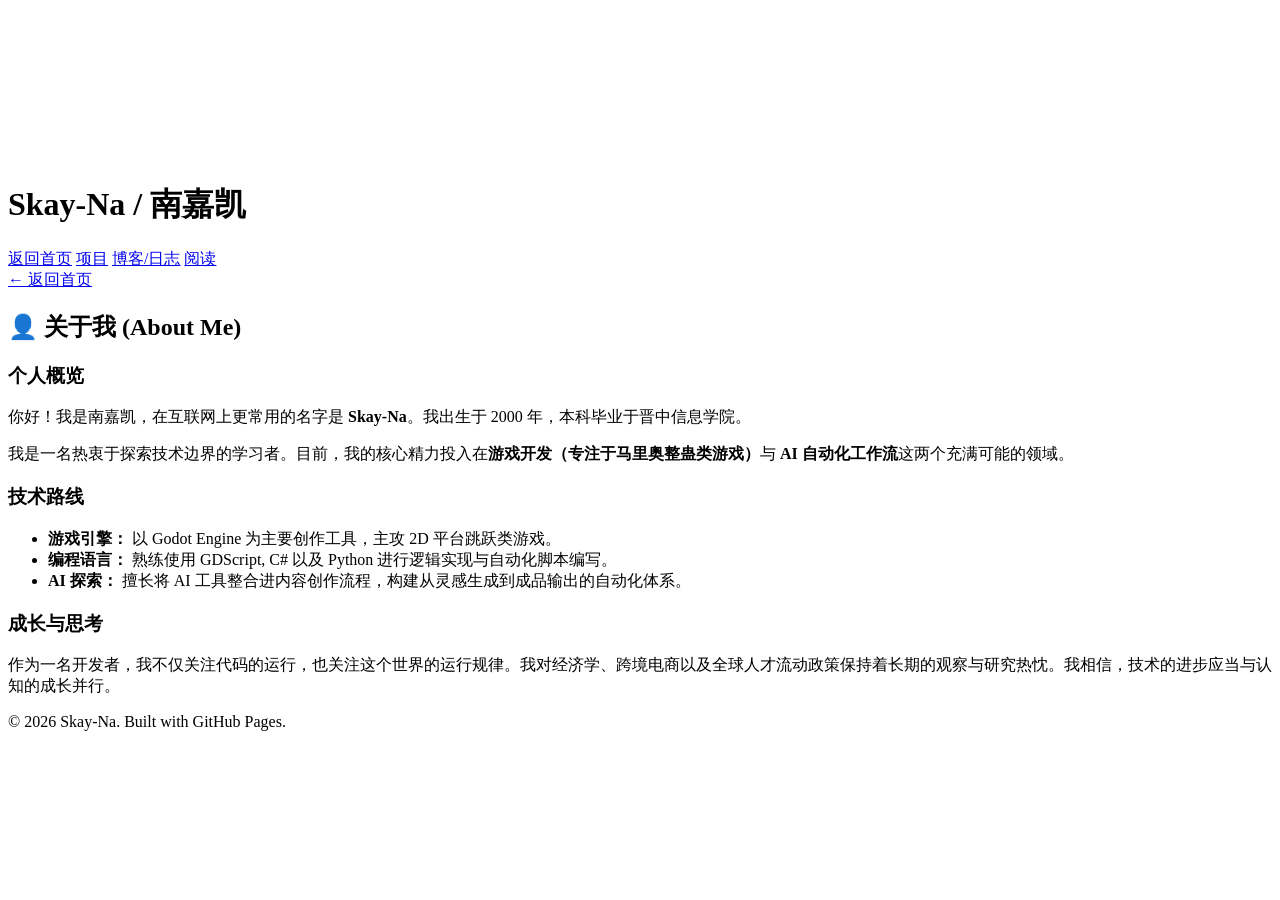
==== about.html @ 330a91b0 "Add files via upload" ====
<!DOCTYPE html>
<html lang="zh-CN">

<head>
    <meta charset="UTF-8">
    <meta name="viewport" content="width=device-width, initial-scale=1.0">
    <title>关于我 - Skay-Na</title>
    <link rel="stylesheet" href="css/style.css">
</head>

<body>
    <canvas id="bg-canvas"></canvas>

    <header>
        <h1>Skay-Na / 南嘉凯</h1>
        <nav>
            <a href="index.html">返回首页</a>
            <a href="projects.html">项目</a>
            <a href="blog.html">博客/日志</a>
            <a href="reading.html">阅读</a>
        </nav>
    </header>

    <div class="container">
        <a href="index.html" class="back-link">← 返回首页</a>
        <h2>👤 关于我 (About Me)</h2>
        <div class="card">
            <h3>个人概览</h3>
            <p>你好！我是南嘉凯，在互联网上更常用的名字是 <strong>Skay-Na</strong>。我出生于 2000 年，本科毕业于晋中信息学院。</p>
            <p>我是一名热衷于探索技术边界的学习者。目前，我的核心精力投入在<strong>游戏开发（专注于马里奥整蛊类游戏）</strong>与 <strong>AI 自动化工作流</strong>这两个充满可能的领域。</p>
        </div>

        <div class="card">
            <h3>技术路线</h3>
            <ul>
                <li><strong>游戏引擎：</strong> 以 Godot Engine 为主要创作工具，主攻 2D 平台跳跃类游戏。</li>
                <li><strong>编程语言：</strong> 熟练使用 GDScript, C# 以及 Python 进行逻辑实现与自动化脚本编写。</li>
                <li><strong>AI 探索：</strong> 擅长将 AI 工具整合进内容创作流程，构建从灵感生成到成品输出的自动化体系。</li>
            </ul>
        </div>

        <div class="card">
            <h3>成长与思考</h3>
            <p>作为一名开发者，我不仅关注代码的运行，也关注这个世界的运行规律。我对经济学、跨境电商以及全球人才流动政策保持着长期的观察与研究热忱。我相信，技术的进步应当与认知的成长并行。</p>
        </div>
    </div>

    <footer>
        <p>© 2026 Skay-Na. Built with GitHub Pages.</p>
    </footer>

    <script src="js/background.js"></script>
</body>
</html>
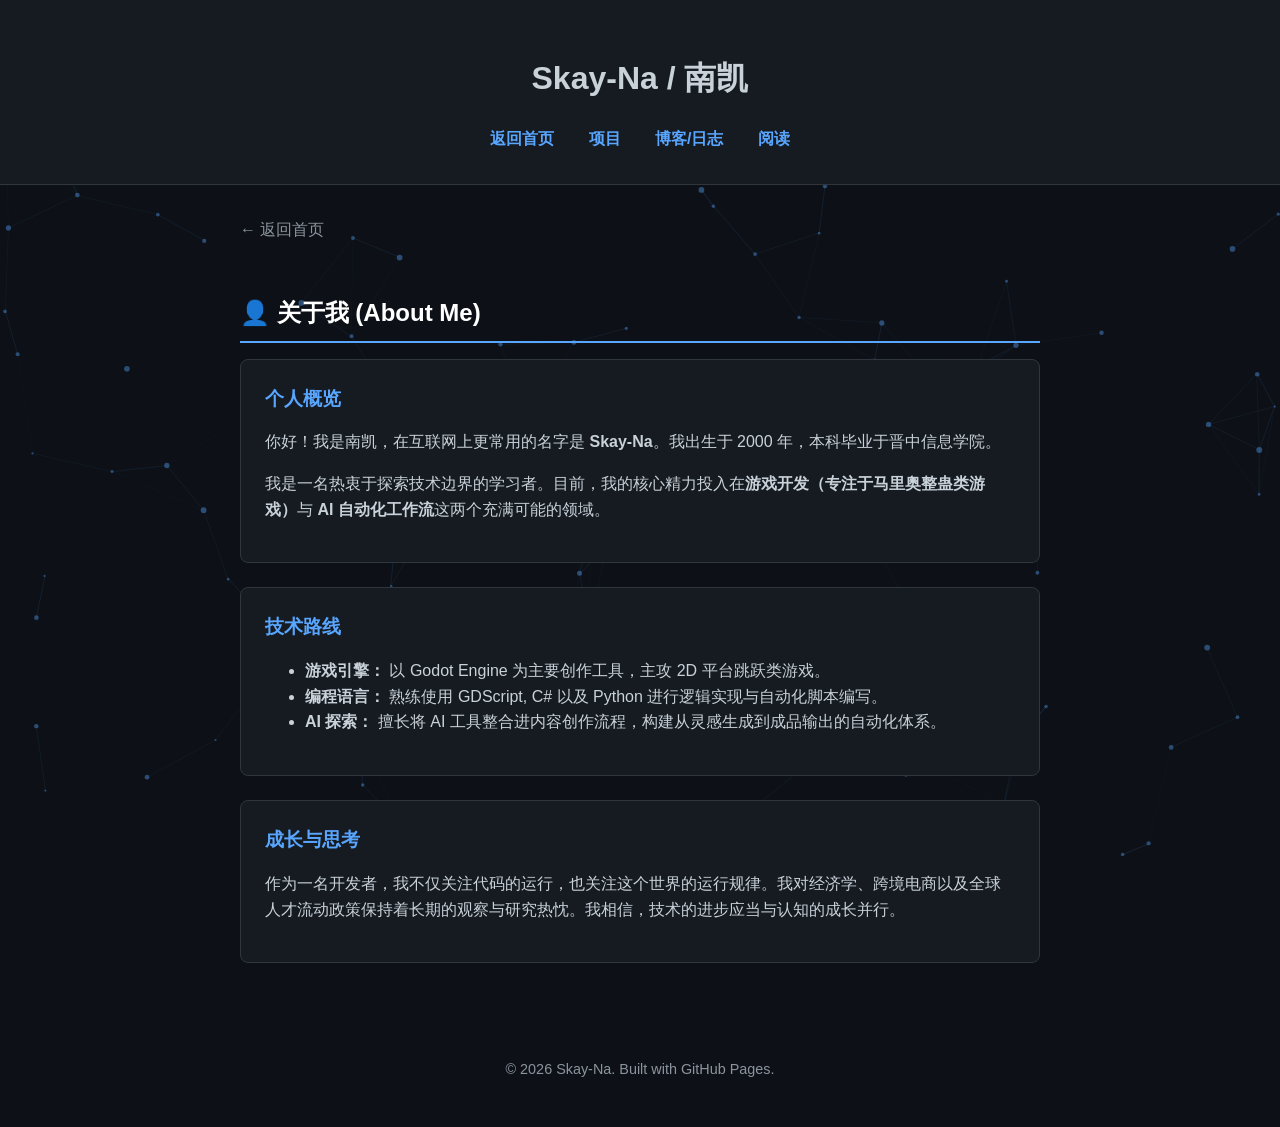
==== commit 683eecdf: "Add files via upload" ====
--- a/about.html
+++ b/about.html
@@ -12,7 +12,7 @@
     <canvas id="bg-canvas"></canvas>
 
     <header>
-        <h1>Skay-Na / 南嘉凯</h1>
+        <h1>Skay-Na / 南凯</h1>
         <nav>
             <a href="index.html">返回首页</a>
             <a href="projects.html">项目</a>
@@ -26,7 +26,7 @@
         <h2>👤 关于我 (About Me)</h2>
         <div class="card">
             <h3>个人概览</h3>
-            <p>你好！我是南嘉凯，在互联网上更常用的名字是 <strong>Skay-Na</strong>。我出生于 2000 年，本科毕业于晋中信息学院。</p>
+            <p>你好！我是南凯，在互联网上更常用的名字是 <strong>Skay-Na</strong>。我出生于 2000 年，本科毕业于晋中信息学院。</p>
             <p>我是一名热衷于探索技术边界的学习者。目前，我的核心精力投入在<strong>游戏开发（专注于马里奥整蛊类游戏）</strong>与 <strong>AI 自动化工作流</strong>这两个充满可能的领域。</p>
         </div>
 
--- a/css/style.css
+++ b/css/style.css
@@ -0,0 +1,148 @@
+:root {
+    --bg-color: #0d1117;
+    --text-color: #c9d1d9;
+    --accent-color: #58a6ff;
+    --card-bg: #161b22;
+}
+
+body {
+    font-family: -apple-system, BlinkMacSystemFont, "Segoe UI", Helvetica, Arial, sans-serif;
+    background-color: var(--bg-color);
+    color: var(--text-color);
+    line-height: 1.6;
+    margin: 0;
+    padding: 0;
+}
+
+header {
+    background-color: var(--card-bg);
+    padding: 2rem 1rem;
+    text-align: center;
+    border-bottom: 1px solid #30363d;
+}
+
+nav {
+    margin-top: 1rem;
+}
+
+nav a {
+    color: var(--accent-color);
+    text-decoration: none;
+    margin: 0 15px;
+    font-weight: bold;
+}
+
+.container {
+    max-width: 800px;
+    margin: 2rem auto;
+    padding: 0 1rem;
+}
+
+h2 {
+    border-bottom: 2px solid var(--accent-color);
+    padding-bottom: 0.5rem;
+    color: #ffffff;
+    margin-bottom: 1rem;
+}
+
+footer {
+    text-align: center;
+    padding: 2rem;
+    font-size: 0.9rem;
+    color: #8b949e;
+    margin-top: 3rem;
+}
+
+#bg-canvas {
+    position: fixed;
+    top: 0;
+    left: 0;
+    width: 100%;
+    height: 100%;
+    z-index: -1;
+    pointer-events: none;
+}
+
+/* Home Page specific */
+.grid {
+    display: grid;
+    grid-template-columns: repeat(auto-fit, minmax(280px, 1fr));
+    gap: 1.5rem;
+    margin-top: 2rem;
+}
+
+a.module-card {
+    background-color: var(--card-bg);
+    padding: 1.5rem;
+    border-radius: 8px;
+    border: 1px solid #30363d;
+    text-decoration: none;
+    color: inherit;
+    display: block;
+    transition: transform 0.2s, border-color 0.2s, box-shadow 0.2s;
+}
+
+a.module-card:hover {
+    transform: translateY(-5px);
+    border-color: var(--accent-color);
+    box-shadow: 0 8px 16px rgba(0,0,0,0.4);
+}
+
+a.module-card h2 {
+    border-bottom: none;
+    padding-bottom: 0;
+    color: var(--accent-color);
+    margin-top: 0;
+}
+
+/* Blog/Content Page specific */
+.card {
+    background-color: var(--card-bg);
+    padding: 1.5rem;
+    border-radius: 8px;
+    border: 1px solid #30363d;
+    margin-bottom: 1.5rem;
+}
+
+.card h3 {
+    margin-top: 0;
+    color: var(--accent-color);
+    margin-bottom: 0.5rem;
+}
+
+/* Drawer effect */
+.card {
+    transition: border-color 0.3s, box-shadow 0.3s;
+    cursor: pointer;
+}
+
+.card:hover {
+    border-color: var(--accent-color);
+    box-shadow: 0 4px 20px rgba(88, 166, 255, 0.1);
+}
+
+.card-details {
+    max-height: 0;
+    overflow: hidden;
+    transition: max-height 0.5s cubic-bezier(0.4, 0, 0.2, 1), opacity 0.3s;
+    opacity: 0;
+}
+
+.card:hover .card-details {
+    max-height: 500px; /* Large enough to fit content */
+    opacity: 1;
+    margin-top: 1rem;
+    padding-top: 1rem;
+    border-top: 1px solid #30363d;
+}
+
+.back-link {
+    display: inline-block;
+    margin-bottom: 2rem;
+    color: #8b949e;
+    text-decoration: none;
+}
+
+.back-link:hover {
+    color: var(--accent-color);
+}
